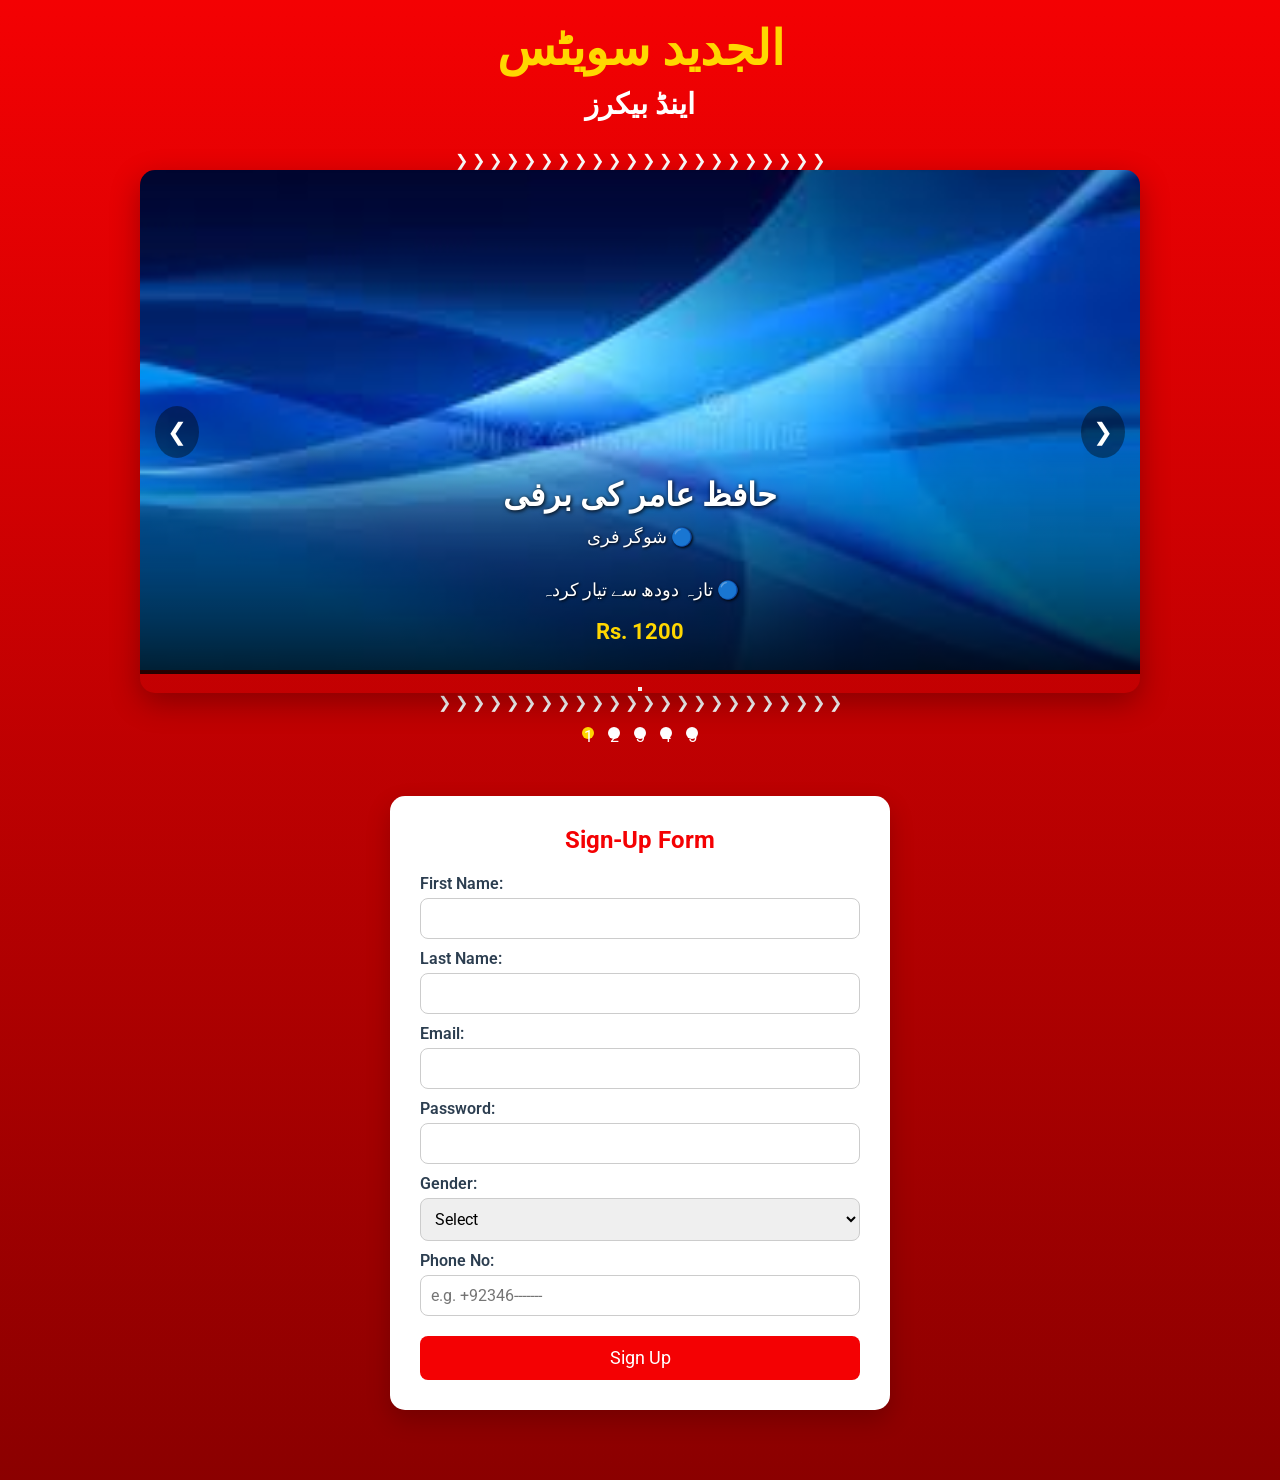
==== index.html @ 3405e04d "Remove comment from index.html Removed comment about code indicator from HTML." ====
<!DOCTYPE html>
<html lang="en">
<head>
    
    <link rel="stylesheet" href="style.css">
    
    <meta charset="UTF-8">
    <meta name="viewport" content="width=device-width, initial-scale=1.0">
    <title>Aljadeed Bakers</title>
    <link rel="preconnect" href="https://fonts.googleapis.com">
<link rel="preconnect" href="https://fonts.gstatic.com" crossorigin>
<link href="https://fonts.googleapis.com/css2?family=Roboto:ital,wght@0,100..900;1,100..900&display=swap" rel="stylesheet">

      
</head>
<body>
    <div class="container">
        <h1>الجدید سویٹس</h1>
         <h1></h1>
        
        <h3>اینڈ بیکرز</h3>
        <div class="gugu">
    &#10095;
    &#10095;
    &#10095;
    &#10095;
    &#10095;
    &#10095;
    &#10095;
    &#10095;
    &#10095;
    &#10095;
    &#10095;
    &#10095;
    &#10095;
    &#10095;
    &#10095;
    &#10095;
    &#10095;
    &#10095;
    &#10095;
    &#10095;
    &#10095;
    &#10095;
    </div>

        
        <div class="slideshow-container">
            <div class="slides">
                <!-- Slide 1 -->
                <div class="slide">
                    <img src="data-1.jpeg" alt="Classic White Sneakers" class="slide-image">
                    <div class="slide-content">
                        <h2 class="slide-title-1">حافظ عامر کی برفی</h2>
                        <p class="slide-description"> شوگر فری 🔵</br></br>تازہ دودھ سے تیار کردہ 🔵</p>
                        <div class="slide-price">Rs. 1200 </div>
                    </div>
                </div>
                
                <!-- Slide 2 -->
                <div class="slide">
                    <img src="data-2.jpeg" alt="Running Shoes" class="slide-image">
                    <div class="slide-content">
                        <h2 class="slide-title-2">دیسی گھی کے لڈو</h2>
                        <p class="slide-description">
                            موتی چور لڈو 🔵 </br></br> بیسن سے تیار کردہ 🔵</p>
                        <div class="slide-price">Rs. 1000</div>
                    </div>
                </div>
                
                <!-- Slide 3 -->
                <div class="slide">
                    <img src="data-3.jpeg" alt="Formal Leather Shoes" class="slide-image">
                    <div class="slide-content">
                        <h2 class="slide-title-3">
                         آلو کے چپس</h2>
                        <p class="slide-description"> 
                             تازہ آلو 🔵</br ></br> روزانہ تازہ آئل 🔵</p>
                        <div class="slide-price">Rs. 600</div>
                    </div>
                </div>
                
                <!-- Slide 4 -->
                <div class="slide">
                    <img src="data-4.jpeg" alt="Casual Slip-Ons" class="slide-image">
                    <div class="slide-content">
                        <h2 class="slide-title-4">برگر</h2>
                        <p class="slide-description"> 🍰 🥧 تازہ ڈبل روٹی  🔵</br></br> 🥚 🥚 دیسی انڈوں سے  تیار کرد 🔵 </p>
                        <div class="slide-price">Rs. 100</div>
                    </div>
                </div>
                
                <!-- Slide 5 -->
                <div class="slide">
                    <img src="data-5.jpeg" alt="Basketball Shoes" class="slide-image">
                    <div class="slide-content">
                        <h2 class="slide-title-5">(قیمہ والے)سموسے</h2>
                        <p class="slide-description"> بڑا سائز 🔵  </br></br> گرم اور کرارے 🔵 </p>
                        <div class="slide-price">Rs. 60</div>
                    </div>
                </div>
            </div>
            
            <!-- Navigation buttons -->
           <button class="prev">&#10094;</button>
            <button class="next">&#10095;
                            <button>                      
        </div>
  <div class="gugu">  &#10095;
    &#10095;
    &#10095;
    &#10095;
    &#10095;
    &#10095;
    &#10095;
    &#10095;
    &#10095;
    &#10095;
    &#10095;
    &#10095;
    &#10095;
    &#10095;
    &#10095;
    &#10095;
    &#10095;
    &#10095;
    &#10095;
    &#10095;
    &#10095;
    &#10095;
    &#10095;
    &#10095;
</div>
        
        <!-- Dots indicator -->
        <div class="dots-container">
            <span class="dot active" data-slide="0">1</span>
            <span class="dot" data-slide="1">2</span>
            <span class="dot" data-slide="2">3</span>
            <span class="dot" data-slide="3">4</span>
            <span class="dot" data-slide="4">5</span>
        </div>
    </div>
  <!-- SIGN-UP FORM START -->
<div id="signup-form">
    <h2>Sign-Up Form</h2>
    <form action="save_signup.php" method="POST">
        <label for="first_name">First Name:</label>
        <input type="text" id="first_name" name="first_name" required>

        <label for="last_name">Last Name:</label>
        <input type="text" id="last_name" name="last_name" required>

        <label for="email">Email:</label>
        <input type="email" id="email" name="email" required>

        <label for="password">Password:</label>
        <input type="password" id="password" name="password" required>

        <label for="gender">Gender:</label>
        <select id="gender" name="gender" required>
            <option value="">Select</option>
            <option value="Male">Male</option>
            <option value="Female">Female</option>
            <option value="Other">Other</option>
        </select>

    <label for="interests">Phone No:</label>
        <input type="text" id="interests" name="interests" placeholder="e.g. +92346-------"
        >

   <button  type="submit">Sign Up</button>
   
    </form>
</div>
<!-- SIGN-UP FORM END -->


    <script>
        document.addEventListener('DOMContentLoaded', function() {
            const slides = document.querySelector('.slides');
            const slideItems = document.querySelectorAll('.slide');
           const prevBtn = document.querySelector('.prev');
            const nextBtn = document.querySelector('.next');
            
           const dots = document.querySelectorAll('.dot');
            
            let currentSlide = 0;
            const totalSlides = slideItems.length;
            
            // Initialize slideshow
            function initSlideshow() {
                updateSlideshow();
                
                // Auto advance slides every 8 seconds
                setInterval(() => {
                    nextSlide();
                }, 5000);
            }
            
            // Update slideshow display
            function updateSlideshow() {
                slides.style.transform = `translateX(-${currentSlide * 100}%)`;
                
                // Update active dot
                dots.forEach((dot, index) => {
                    dot.classList.toggle('active', index === currentSlide);
                });
            }
            
            // Go to next slide
            function nextSlide() {
                currentSlide = (currentSlide + 1) % totalSlides;
                updateSlideshow();
            }
            
            // Go to previous slide
            function prevSlide() {
                currentSlide = (currentSlide - 1 + totalSlides) % totalSlides;
                updateSlideshow();
            }
            
            // Go to specific slide
            function goToSlide(slideIndex) {
                currentSlide = slideIndex;
                updateSlideshow();
            }
            
            // Event listeners
            prevBtn.addEventListener('click', prevSlide);
            nextBtn.addEventListener('click', nextSlide);
            
            dots.forEach(dot => {
                dot.addEventListener('click', function() {
                    const slideIndex = parseInt(this.getAttribute('data-slide'));
                    goToSlide(slideIndex);
                });
            });
            
            // Initialize the slideshow
            initSlideshow();
        });
    </script>
</body>
</html>
---- style.css ----
<style>
/* ===========================
   GLOBAL STYLES
=========================== */
select {
  appearance: none; /* removes browser default arrow */
  -webkit-appearance: none;
  -moz-appearance: none;
  background: white;
  border: 1px solid red;
  padding: 10px;
  width: 150px;
  background-image: linear-gradient(45deg, transparent 50%, black 50%),
                    linear-gradient(135deg, black 50%, transparent 50%);
  background-position: calc(100% - 15px) center, calc(100% - 10px) center;
  background-size: 5px 5px;
  background-repeat: no-repeat;
}


  


* {
  margin: 0;
  padding: 0;
  box-sizing: border-box;
  font-family: "Roboto", sans-serif;
}

:root {
  --primary: #f40103;
  --secondary: #8b0000;
  --accent: #ffd700;
  --light: #f8f8f8;
  --dark: #2c3e50;
}

body {
  background: linear-gradient(180deg, var(--primary), var(--secondary));
  color: white;
  padding: 20px;
}

/* ===========================
   CONTAINER & HEADINGS
=========================== */
.container {
  max-width: 1200px;
  margin: auto;
  text-align: center;
}

h1 {
  font-size: 3rem;
  font-weight: 700;
  margin-bottom: 10px;
  color: var(--accent);
}

h3 {
  font-size: 1.8rem;
  margin-bottom: 30px;
}

/* ===========================
   SLIDESHOW
=========================== */
.slideshow-container {
  position: relative;
  max-width: 1000px;
  margin: 0 auto;
  border-radius: 15px;
  overflow: hidden;
  box-shadow: 0 10px 30px rgba(0, 0, 0, 0.3);
}

.slides {
  display: flex;
  transition: transform 0.7s ease-in-out;
}

.slide {
  min-width: 100%;
  position: relative;
}

.slide-image {
  width: 100%;
  height: 500px;
  object-fit: cover;
}

.slide-content {
  position: absolute;
  bottom: 0;
  left: 0;
  right: 0;
  padding: 30px;
  background: linear-gradient(transparent, rgba(0, 0, 0, 0.8));
  color: white;
}

.slide-content h2 {
  font-size: 2rem;
  font-weight: 600;
  margin-bottom: 10px;
  text-shadow: 1px 1px 4px black;
}

.slide-description {
  font-size: 1.1rem;
  line-height: 1.5;
  text-shadow: 1px 1px 3px black;
}

.slide-price {
  font-size: 1.4rem;
  font-weight: 700;
  margin-top: 15px;
  color: var(--accent);
}

/* ===========================
   NAVIGATION BUTTONS
=========================== */
.prev,
.next {
  position: absolute;
  top: 50%;
  transform: translateY(-50%);
  background-color: rgba(0, 0, 0, 0.4);
  border: none;
  color: white;
  padding: 12px;
  border-radius: 50%;
  font-size: 1.5rem;
  cursor: pointer;
  transition: background-color 0.3s ease;
}

.prev:hover,
.next:hover {
  background-color: var(--accent);
  color: black;
}

.prev {
  left: 15px;
}

.next {
  right: 15px;
}

/* ===========================
   DOT INDICATORS
=========================== */
.dots-container {
  margin-top: 15px;
  text-align: center;
}

.dot {
  display: inline-block;
  width: 12px;
  height: 12px;
  margin: 0 5px;
  background-color: white;
  border-radius: 50%;
  cursor: pointer;
  transition: background-color 0.3s ease;
}

.dot.active {
  background-color: var(--accent);
}

/* ===========================
   SIGN-UP FORM
=========================== */
#signup-form {
  background-color: white;
  color: var(--dark);
  max-width: 500px;
  margin: 50px auto;
  padding: 30px;
  border-radius: 15px;
  box-shadow: 0 10px 25px rgba(0, 0, 0, 0.2);
  text-align: left;
}

#signup-form h2 {
  text-align: center;
  color: var(--primary);
  margin-bottom: 20px;
}

#signup-form label {
  display: block;
  margin-top: 10px;
  font-weight: 600;
}

#signup-form input,
#signup-form select {
  width: 100%;
  padding: 10px;
  margin-top: 5px;
  border: 1px solid #ccc;
  border-radius: 8px;
  font-size: 1rem;
}

#signup-form button {
  width: 100%;
  padding: 12px;
  margin-top: 20px;
  background-color: var(--primary);
  color: white;
  border: none;
  border-radius: 8px;
  font-size: 1.1rem;
  cursor: pointer;
  transition: background 0.3s ease;
}

#signup-form button:hover {
  background-color: var(--secondary);
}

/* ===========================
   RESPONSIVE DESIGN
=========================== */
@media (max-width: 768px) {
  .slide-image {
    height: 350px;
  }

  h1 {
    font-size: 2.2rem;
  }

  .slide-content h2 {
    font-size: 1.5rem;
  }

  .slide-description {
    font-size: 1rem;
  }
}

@media (max-width: 480px) {
  .slide-image {
    height: 250px;
  }

  #signup-form {
    padding: 20px;
  }
}
</style>
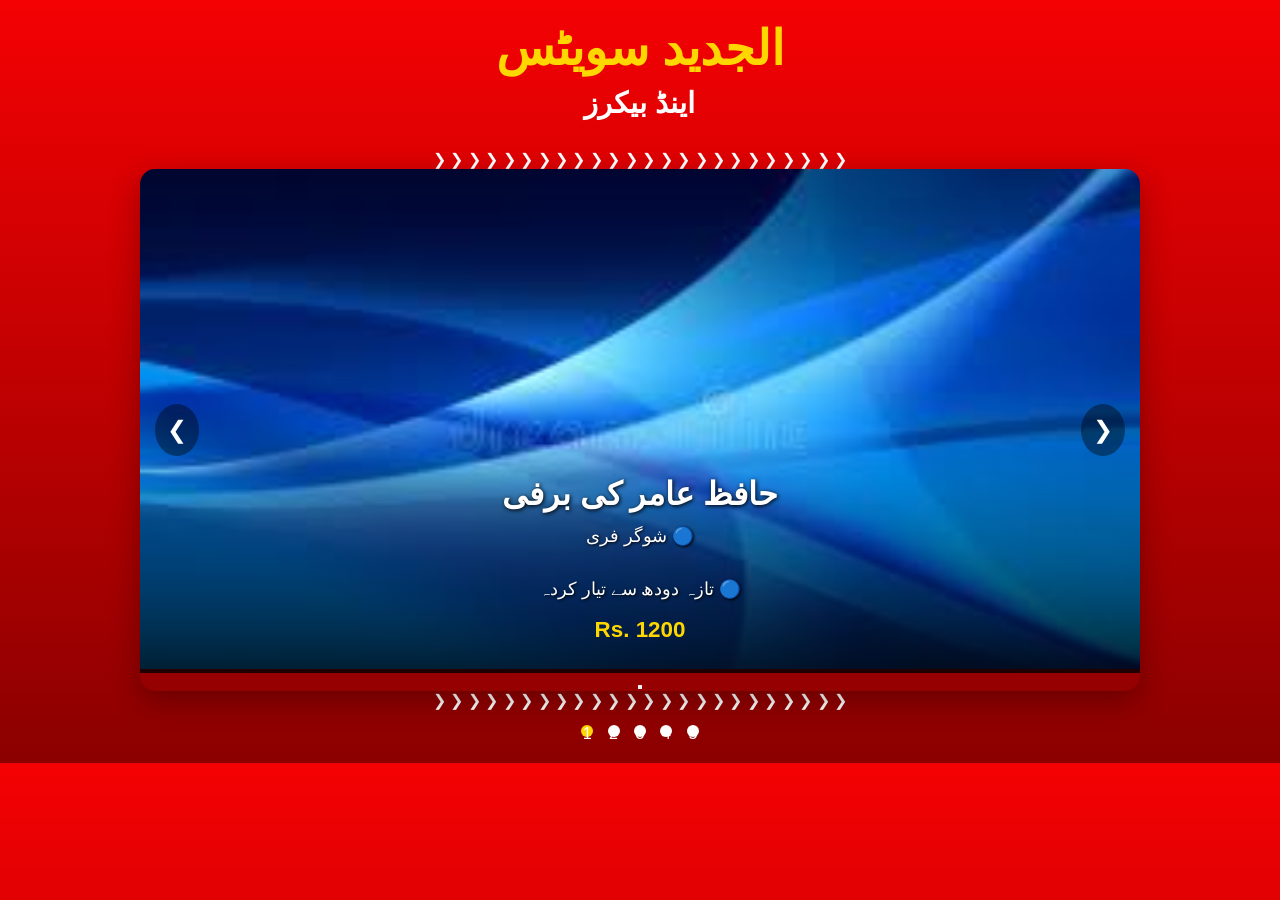
==== commit 95528c75: "Add initial HTML structure for slideshow" ====
--- a/index.html
+++ b/index.html
@@ -1,26 +1,26 @@
-
 <!DOCTYPE html>
 <html lang="en">
 <head>
-    
-    <link rel="stylesheet" href="style.css">
-    
     <meta charset="UTF-8">
     <meta name="viewport" content="width=device-width, initial-scale=1.0">
-    <title>Aljadeed Bakers</title>
-    <link rel="preconnect" href="https://fonts.googleapis.com">
-<link rel="preconnect" href="https://fonts.gstatic.com" crossorigin>
-<link href="https://fonts.googleapis.com/css2?family=Roboto:ital,wght@0,100..900;1,100..900&display=swap" rel="stylesheet">
-
-      
+    <title>slide-show</title>
+   
+   
+     <link rel="stylesheet"
+           href="style.css">
+    
+        
 </head>
 <body>
-    <div class="container">
+    
+   
+  <div class="container">
         <h1>الجدید سویٹس</h1>
-         <h1></h1>
-        
         <h3>اینڈ بیکرز</h3>
         <div class="gugu">
+      <!-- یہ کوڈ انڈیکیٹر بناتا ہے -->
+    &#10095;
+    &#10095;
     &#10095;
     &#10095;
     &#10095;
@@ -107,7 +107,8 @@
             <button class="next">&#10095;
                             <button>                      
         </div>
-  <div class="gugu">  &#10095;
+  <div class="gugu"> 
+    &#10095;
     &#10095;
     &#10095;
     &#10095;
@@ -135,47 +136,14 @@
         
         <!-- Dots indicator -->
         <div class="dots-container">
-            <span class="dot active" data-slide="0">1</span>
-            <span class="dot" data-slide="1">2</span>
-            <span class="dot" data-slide="2">3</span>
-            <span class="dot" data-slide="3">4</span>
-            <span class="dot" data-slide="4">5</span>
+            <span class="dot active" data-slide="1">1</span>
+            <span class="dot" data-slide="2">2</span>
+            <span class="dot" data-slide="3">3</span>
+            <span class="dot" data-slide="4">4</span>
+            <span class="dot" data-slide="5">5</span>
         </div>
     </div>
-  <!-- SIGN-UP FORM START -->
-<div id="signup-form">
-    <h2>Sign-Up Form</h2>
-    <form action="save_signup.php" method="POST">
-        <label for="first_name">First Name:</label>
-        <input type="text" id="first_name" name="first_name" required>
-
-        <label for="last_name">Last Name:</label>
-        <input type="text" id="last_name" name="last_name" required>
-
-        <label for="email">Email:</label>
-        <input type="email" id="email" name="email" required>
-
-        <label for="password">Password:</label>
-        <input type="password" id="password" name="password" required>
-
-        <label for="gender">Gender:</label>
-        <select id="gender" name="gender" required>
-            <option value="">Select</option>
-            <option value="Male">Male</option>
-            <option value="Female">Female</option>
-            <option value="Other">Other</option>
-        </select>
-
-    <label for="interests">Phone No:</label>
-        <input type="text" id="interests" name="interests" placeholder="e.g. +92346-------"
-        >
-
-   <button  type="submit">Sign Up</button>
-   
-    </form>
-</div>
-<!-- SIGN-UP FORM END -->
-
+  
 
     <script>
         document.addEventListener('DOMContentLoaded', function() {
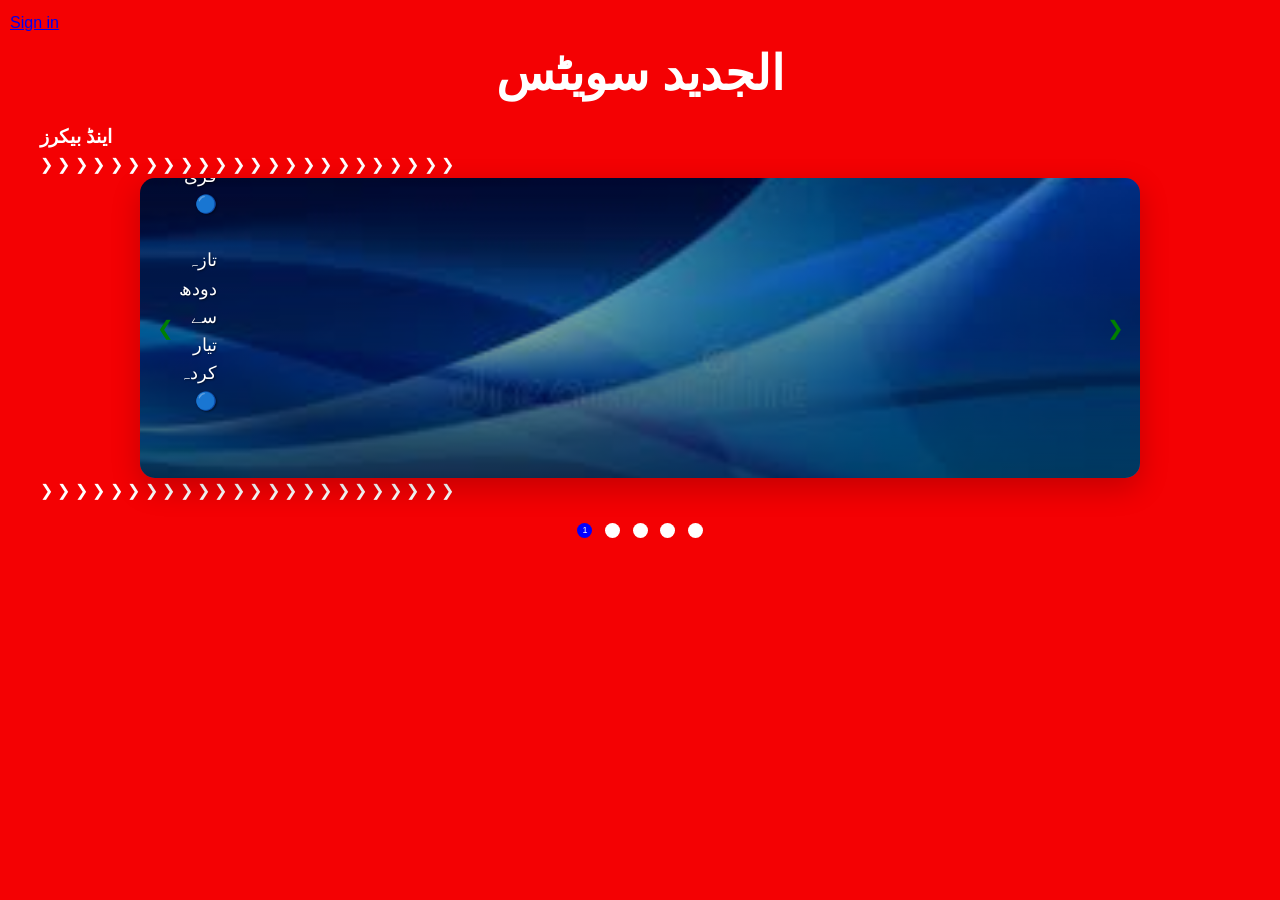
==== commit 6a027158: "Add Sign in link to index.html" ====
--- a/index.html
+++ b/index.html
@@ -13,7 +13,7 @@
 </head>
 <body>
     
-   
+  <a href="signin.html">Sign in</a> 
   <div class="container">
         <h1>الجدید سویٹس</h1>
         <h3>اینڈ بیکرز</h3>
--- a/style.css
+++ b/style.css
@@ -1,262 +1,248 @@
-<style>
-/* ===========================
-   GLOBAL STYLES
-=========================== */
-select {
-  appearance: none; /* removes browser default arrow */
-  -webkit-appearance: none;
-  -moz-appearance: none;
-  background: white;
-  border: 1px solid red;
-  padding: 10px;
-  width: 150px;
-  background-image: linear-gradient(45deg, transparent 50%, black 50%),
-                    linear-gradient(135deg, black 50%, transparent 50%);
-  background-position: calc(100% - 15px) center, calc(100% - 10px) center;
-  background-size: 5px 5px;
-  background-repeat: no-repeat;
-}
-
-
+  select { appearance: none; -webkit-appearance: none; -moz-appearance: none; background: white; border: 1px solid #ccc; padding: 10px; width: 150px; background-image: linear-gradient(45deg, transparent 50%, black 50%), linear-gradient(135deg, black 50%, transparent 50%); background-position: calc(100% - 15px) center, calc(100% - 10px) center; background-size: 5px 5px; background-repeat: no-repeat; }
+
+
+
+
+
+    
+    
+        * {
+            margin: 0;
+            padding: 0;
+            box-sizing: border-box;
+            font-family: 'Segoe UI', Tahoma, Geneva, Verdana, sans-serif;
+        }
+
+        :root {
+            --primary: #f40103; /* Coca-Cola Red */
+            --secondary: #8B0000; /* Dark Red */
+            --accent: #D4AF37; /* Gold accent */
+            --light: #f8f8f8;
+            --dark: #2c3e50;
+            --success: #2ecc71;
+            --warning: #f39c12;
+        }
+
+        body {
+            background-color: var(--primary);
+            color: white;
+            line-height: 1.6;
+/*سلائیڈ شو کا سائز چھوٹا ہوتا ہے اس سے*/
+            padding: 10px;
+        }
+
+        .container {
+            max-width: 1200px;
+            margin: 0 auto;
+        }
+        h1 {
+            text-align: center;
+            margin-bottom: 10px;
+            color:offwhite;
+            font-size: 2.99rem;
+        }
+
+
+
+
+
+
+        /* Slideshow Styles */
+        .slideshow-container {
+            height:300px;
+            position: relative;
+            max-width: 1000px;
+            margin: 0 auto;
+            border-radius: 15px;
+            overflow: hidden;
+            box-shadow: 0 10px 30px rgba(0, 0, 0, 0.2);
+        }
+
+        .slides {
+            display: flex;
+            transition: transform 0.5s ease-in-out;
+        }
+
+        .slide {
+            
+            min-width: 100%;
+            position: relative;
+        }
+
+        .slide-image {
+            width: 100%;
+            height: 400px;
+            object-fit: cover;
+            display: block;
+        }
+
+        .slide-content {
+            position: absolute;
+            bottom: 0;
+            left: 0;
+            right: 0;
+            background: linear-gradient(transparent, rgba(0, 0, 0, 0.7));
+            color: white;
+            padding: 30px;
+        }
+
+        
+
+
+.slide-title-1 {
+            font-size: 2rem;
+            text-align: center;
+            margin-bottom: 20px;
+            text-shadow: 1px 1px 3px rgba(0, 0, 0, 0.5);
+        }
+
+.slide-title-2 {
+            font-size: 2rem;
+            text-align: center;
+            margin-bottom: 20px;
+            text-shadow: 1px 1px 3px rgba(0, 0, 0, 0.5);
+        }
+
+.slide-title-3 {
+            font-size: 2rem;
+            text-align: center;
+            margin-bottom: 20px;
+            text-shadow: 1px 1px 3px rgba(0, 0, 0, 0.5);
+        }
+
+.slide-title-4 {
+            font-size: 2rem;
+            text-align: center;
+            margin-bottom: 20px;
+            text-shadow: 1px 1px 3px rgba(0, 0, 0, 0.5);
+        }
+
+.slide-title-5 {
+            font-size: 2rem;
+            text-align: center;
+            margin-bottom: 20px;
+            text-shadow: 1px 1px 3px rgba(0, 0, 0, 0.5);
+        }
+
+
+        .slide-description {
+            margin-bottom: 10%;
+            margin-right: 10%;
+            font-size: 1.1rem;
+            text-align: right;
+            max-width: 5%;
+            text-shadow: 1px 1px 2px rgba(0, 0, 0, 0.5);
+        }
+
+        .slide-price {
+        text-align:left;
+            font-size: 1.5rem;
+            font-weight: bold;
+            color: var(--accent);
+            margin-top: 10px;
+        }
+
+        /* Navigation Buttons */
+        .prev, .next {
+            position: absolute;
+            top: 50%;
+            transform: translateY(-50%);
+            background-color: rgba(0, 0, 0, 0);
+            color: white;
+            border: none;
+            padding: 15px;
+            cursor: pointer;
+            font-size: 20px;
+            transition: all 0.3s ease;
+            border-radius: 50%;
+            width: 50px;
+            height: 50px;
+            display: flex;
+            align-items: center;
+            justify-content: center;
+        }
+
+     
+        .prev:hover, .next:hover 
+        
+        
+        {
+          background-color: var(--primary);
+        }
+
+        .prev {
+            left: 0px;
+            color:green;
+            padding:0px;
+        }
+
+        .next {
+            right: 0px;
+            color:green;
+        }
+
+        /* Dots Indicator */
+        .dots-container {
+            text-align: center;
+            padding: 20px;
+            font-size: 9px;
+        }
+
+        .dot {
+            color:white;
+            display: inline-block;
+            width: 15px;
+            height: 15px;
+            margin: 0 5px;
+            background-color: white;
+            border-radius: 50%;
+            cursor: pointer;
+            transition: background-color 0.3s ease;
+        }
+
+        .dot.active {
+            background-color: blue;
+        }
+
+        /* Responsive Styles */
+        @media (max-width: 768px) {
+            .slide-image {
+                height: 400px;
+            }
+            
+
+            
+            .slide-description {
+                font-size: 1rem;
+                max-width: 100%;
+            }
+            
+            .prev, .next {
+                width: 40px;
+                height: 40px;
+                font-size: 16px;
+            }
+        }
+
+        @media (max-width: 576px) {
+            .slide-image {
+                height: 300px;
+            }
+            
+            .slide-content {
+                padding: 20px;
+            }
+            
+             h2 {
+                font-size: 1.3rem;
+            }
+            
+      h3 {
+         font-size: 1.8rem;
+         text-align: center;
+       }      
+            
+            .gugu {color:black;}
+            .puppoo {font-size:120px;}
   
-
-
-* {
-  margin: 0;
-  padding: 0;
-  box-sizing: border-box;
-  font-family: "Roboto", sans-serif;
-}
-
-:root {
-  --primary: #f40103;
-  --secondary: #8b0000;
-  --accent: #ffd700;
-  --light: #f8f8f8;
-  --dark: #2c3e50;
-}
-
-body {
-  background: linear-gradient(180deg, var(--primary), var(--secondary));
-  color: white;
-  padding: 20px;
-}
-
-/* ===========================
-   CONTAINER & HEADINGS
-=========================== */
-.container {
-  max-width: 1200px;
-  margin: auto;
-  text-align: center;
-}
-
-h1 {
-  font-size: 3rem;
-  font-weight: 700;
-  margin-bottom: 10px;
-  color: var(--accent);
-}
-
-h3 {
-  font-size: 1.8rem;
-  margin-bottom: 30px;
-}
-
-/* ===========================
-   SLIDESHOW
-=========================== */
-.slideshow-container {
-  position: relative;
-  max-width: 1000px;
-  margin: 0 auto;
-  border-radius: 15px;
-  overflow: hidden;
-  box-shadow: 0 10px 30px rgba(0, 0, 0, 0.3);
-}
-
-.slides {
-  display: flex;
-  transition: transform 0.7s ease-in-out;
-}
-
-.slide {
-  min-width: 100%;
-  position: relative;
-}
-
-.slide-image {
-  width: 100%;
-  height: 500px;
-  object-fit: cover;
-}
-
-.slide-content {
-  position: absolute;
-  bottom: 0;
-  left: 0;
-  right: 0;
-  padding: 30px;
-  background: linear-gradient(transparent, rgba(0, 0, 0, 0.8));
-  color: white;
-}
-
-.slide-content h2 {
-  font-size: 2rem;
-  font-weight: 600;
-  margin-bottom: 10px;
-  text-shadow: 1px 1px 4px black;
-}
-
-.slide-description {
-  font-size: 1.1rem;
-  line-height: 1.5;
-  text-shadow: 1px 1px 3px black;
-}
-
-.slide-price {
-  font-size: 1.4rem;
-  font-weight: 700;
-  margin-top: 15px;
-  color: var(--accent);
-}
-
-/* ===========================
-   NAVIGATION BUTTONS
-=========================== */
-.prev,
-.next {
-  position: absolute;
-  top: 50%;
-  transform: translateY(-50%);
-  background-color: rgba(0, 0, 0, 0.4);
-  border: none;
-  color: white;
-  padding: 12px;
-  border-radius: 50%;
-  font-size: 1.5rem;
-  cursor: pointer;
-  transition: background-color 0.3s ease;
-}
-
-.prev:hover,
-.next:hover {
-  background-color: var(--accent);
-  color: black;
-}
-
-.prev {
-  left: 15px;
-}
-
-.next {
-  right: 15px;
-}
-
-/* ===========================
-   DOT INDICATORS
-=========================== */
-.dots-container {
-  margin-top: 15px;
-  text-align: center;
-}
-
-.dot {
-  display: inline-block;
-  width: 12px;
-  height: 12px;
-  margin: 0 5px;
-  background-color: white;
-  border-radius: 50%;
-  cursor: pointer;
-  transition: background-color 0.3s ease;
-}
-
-.dot.active {
-  background-color: var(--accent);
-}
-
-/* ===========================
-   SIGN-UP FORM
-=========================== */
-#signup-form {
-  background-color: white;
-  color: var(--dark);
-  max-width: 500px;
-  margin: 50px auto;
-  padding: 30px;
-  border-radius: 15px;
-  box-shadow: 0 10px 25px rgba(0, 0, 0, 0.2);
-  text-align: left;
-}
-
-#signup-form h2 {
-  text-align: center;
-  color: var(--primary);
-  margin-bottom: 20px;
-}
-
-#signup-form label {
-  display: block;
-  margin-top: 10px;
-  font-weight: 600;
-}
-
-#signup-form input,
-#signup-form select {
-  width: 100%;
-  padding: 10px;
-  margin-top: 5px;
-  border: 1px solid #ccc;
-  border-radius: 8px;
-  font-size: 1rem;
-}
-
-#signup-form button {
-  width: 100%;
-  padding: 12px;
-  margin-top: 20px;
-  background-color: var(--primary);
-  color: white;
-  border: none;
-  border-radius: 8px;
-  font-size: 1.1rem;
-  cursor: pointer;
-  transition: background 0.3s ease;
-}
-
-#signup-form button:hover {
-  background-color: var(--secondary);
-}
-
-/* ===========================
-   RESPONSIVE DESIGN
-=========================== */
-@media (max-width: 768px) {
-  .slide-image {
-    height: 350px;
-  }
-
-  h1 {
-    font-size: 2.2rem;
-  }
-
-  .slide-content h2 {
-    font-size: 1.5rem;
-  }
-
-  .slide-description {
-    font-size: 1rem;
-  }
-}
-
-@media (max-width: 480px) {
-  .slide-image {
-    height: 250px;
-  }
-
-  #signup-form {
-    padding: 20px;
-  }
-}
-</style>
+ 
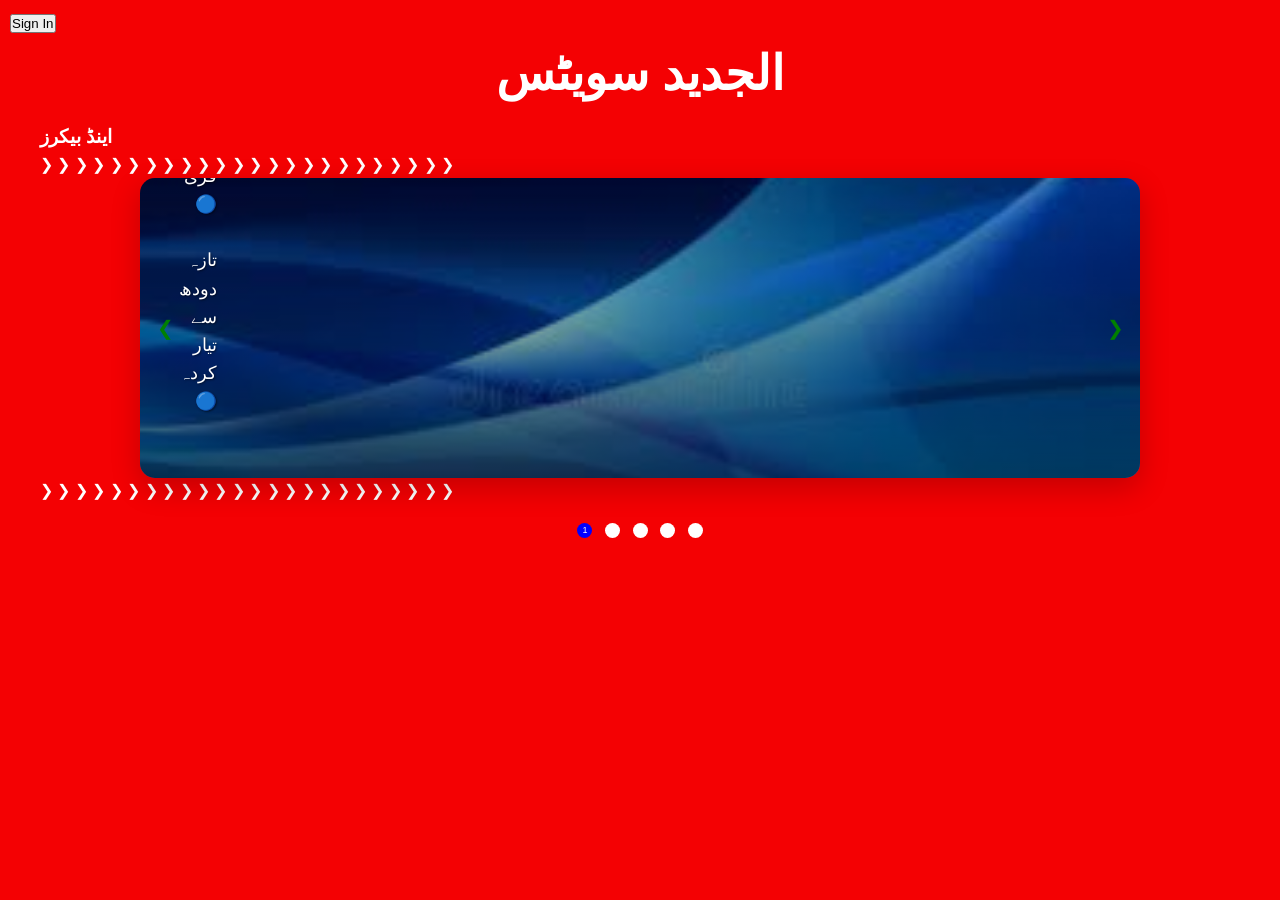
==== commit 10eb7c52: "Update index.html" ====
--- a/index.html
+++ b/index.html
@@ -12,8 +12,9 @@
         
 </head>
 <body>
-    
-  <a href="signin.html">Sign in</a> 
+   <div>
+  <a href="signin.html"><button>Sign In</button></a> 
+     </div>  
   <div class="container">
         <h1>الجدید سویٹس</h1>
         <h3>اینڈ بیکرز</h3>
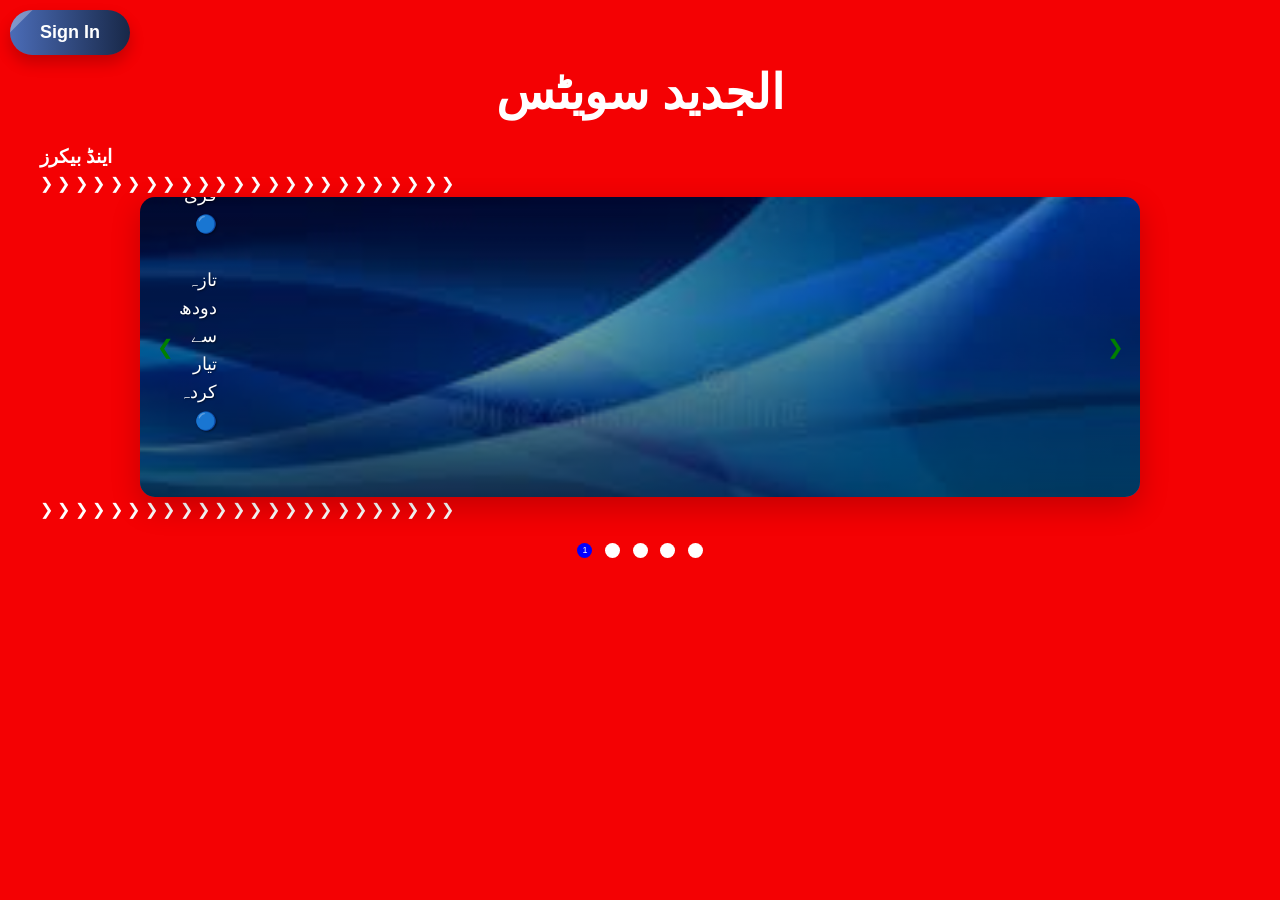
==== commit 992b565e: "Update index.html" ====
--- a/index.html
+++ b/index.html
@@ -13,7 +13,8 @@
 </head>
 <body>
    <div>
-  <a href="signin.html"><button>Sign In</button></a> 
+  <a href="signin.html"><button class="sign-in-btn">Sign In</button>
+</a> 
      </div>  
   <div class="container">
         <h1>الجدید سویٹس</h1>
--- a/style.css
+++ b/style.css
@@ -22,6 +22,46 @@
             --success: #2ecc71;
             --warning: #f39c12;
         }
+
+         /* Basic button styling */
+.sign-in-btn {
+    background: linear-gradient(90deg, #4b6cb7, #182848); /* Modern gradient */
+    color: white;
+    font-size: 18px;
+    font-weight: 600;
+    padding: 12px 30px;
+    border: none;
+    border-radius: 30px; /* Rounded pill shape */
+    cursor: pointer;
+    box-shadow: 0 8px 15px rgba(0,0,0,0.2);
+    transition: all 0.3s ease;
+    position: relative;
+    overflow: hidden;
+}
+
+/* Hover effect */
+.sign-in-btn:hover {
+    transform: translateY(-3px);
+    box-shadow: 0 12px 20px rgba(0,0,0,0.3);
+}
+
+/* Animated ripple effect on click */
+.sign-in-btn:after {
+    content: "";
+    position: absolute;
+    width: 100%;
+    height: 100%;
+    top: 0;
+    left: -100%;
+    background: rgba(255,255,255,0.3);
+    transform: skewX(-45deg);
+    transition: all 0.5s;
+}
+
+.sign-in-btn:hover:after {
+    left: 200%;
+}
+
 
         body {
             background-color: var(--primary);
